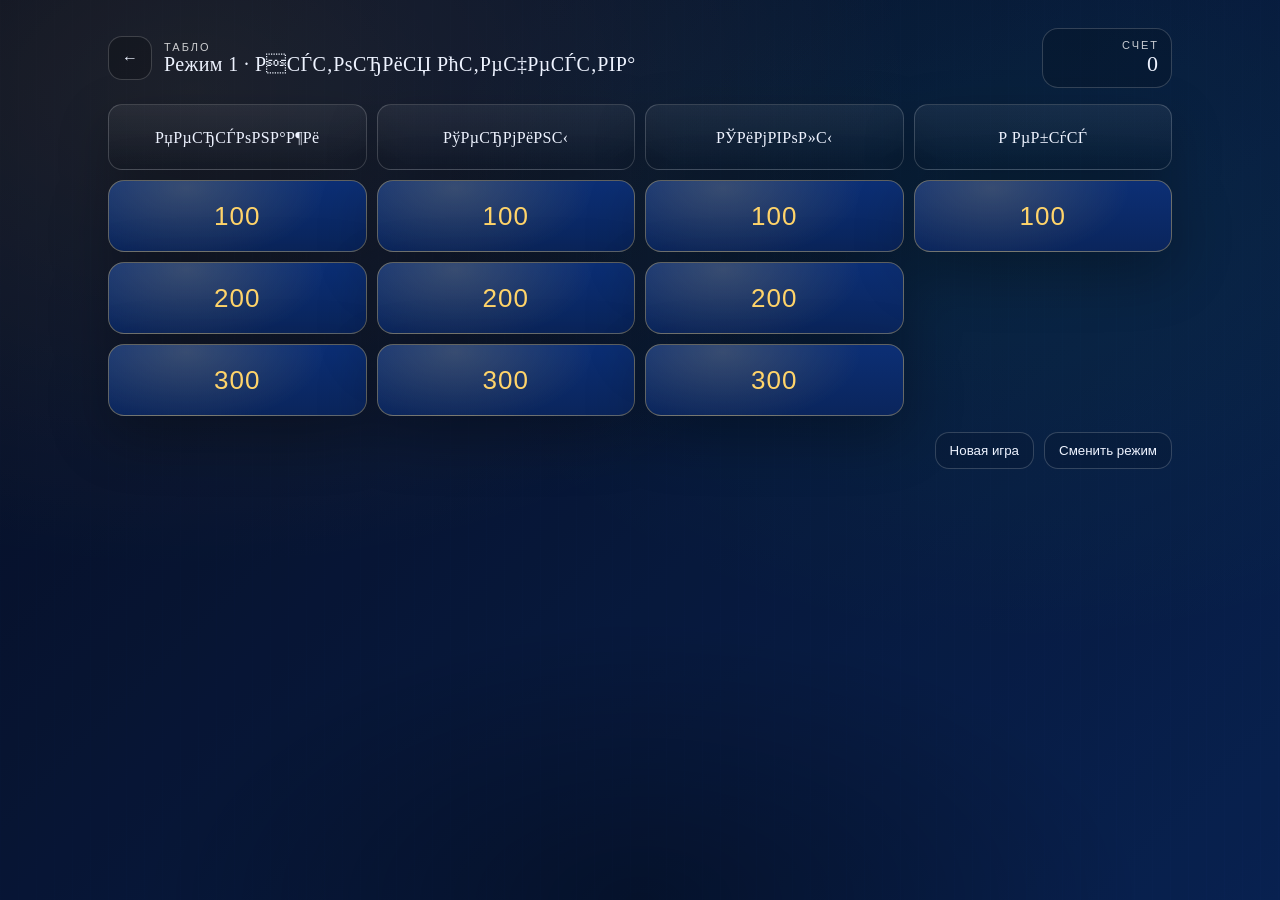
==== game.html @ f35a5c3a "Add files via upload" ====
<!doctype html>
<html lang="ru">
  <head>
    <meta charset="utf-8" />
    <meta name="viewport" content="width=device-width, initial-scale=1" />
    <title>Зарница | Табло</title>
    <link rel="stylesheet" href="./styles.css" />
  </head>
  <body>
    <div class="bg"></div>
    <main class="shell">
      <header class="topbar">
        <a class="topbar__back" href="./index.html" aria-label="На главную">←</a>
        <div class="topbar__title">
          <div class="topbar__label">Табло</div>
          <div class="topbar__mode" id="modeTitle">Загрузка…</div>
        </div>
        <div class="topbar__score">
          <div class="score__label">Счет</div>
          <div class="score__value" id="scoreValue">0</div>
        </div>
      </header>

      <section class="boardWrap" aria-label="Игровое табло">
        <div class="board" id="board"></div>
      </section>

      <section class="controls">
        <button class="btn btn--ghost" id="resetBtn" type="button">Новая игра</button>
        <button class="btn btn--ghost" id="homeBtn" type="button">Сменить режим</button>
      </section>
    </main>

    <dialog class="modal" id="qModal">
      <form method="dialog" class="modal__surface" id="modalSurface">
        <div class="modal__head">
          <div class="modal__meta">
            <div class="modal__cat" id="modalCat"></div>
            <div class="modal__value" id="modalValue"></div>
          </div>
          <button class="iconBtn" value="cancel" aria-label="Закрыть" type="submit">✕</button>
        </div>

        <div class="modal__body">
          <div class="qText" id="modalQ"></div>
          <div class="options" id="modalOptions"></div>

          <div class="answerWrap" id="answerWrap" hidden>
            <div class="answerLabel">Ответ</div>
            <div class="answerText" id="modalA"></div>
          </div>
        </div>

        <div class="modal__foot">
          <div class="modal__left">
            <button class="btn btn--gold" id="revealBtn" type="button">Показать ответ</button>
          </div>
          <div class="modal__right">
            <button class="btn" id="minusBtn" type="button">-</button>
            <button class="btn" id="plusBtn" type="button">+</button>
          </div>
        </div>
      </form>
    </dialog>

    <script src="./app.js"></script>
  </body>
</html>
---- styles.css ----
:root{
  --bg1:#07102a;
  --bg2:#0a2a66;
  --ink:#eef3ff;
  --muted:#b8c7ff;
  --gold:#ffd46a;
  --shadow: rgba(0,0,0,.35);
  --tile:#0c2f75;
  --tile2:#0a255c;
  --tileBorder: rgba(255,212,106,.35);

  --font: "Rockwell", "Palatino Linotype", "Book Antiqua", Georgia, serif;
  --font2: "Franklin Gothic Medium", "Arial Narrow", Arial, sans-serif;
}

*{box-sizing:border-box}
html,body{height:100%}
body{
  margin:0;
  color:var(--ink);
  background: radial-gradient(1200px 800px at 15% 10%, rgba(255,212,106,.12), transparent 60%),
              radial-gradient(1000px 700px at 80% 25%, rgba(44,242,168,.08), transparent 60%),
              linear-gradient(135deg, var(--bg1), var(--bg2));
  font-family:var(--font);
}

.bg{
  position:fixed;
  inset:0;
  pointer-events:none;
  background:
    linear-gradient(0deg, rgba(0,0,0,.22), rgba(0,0,0,.22)),
    radial-gradient(900px 500px at 50% 100%, rgba(0,0,0,.35), transparent 55%),
    repeating-linear-gradient(90deg, rgba(255,255,255,.03) 0 1px, transparent 1px 18px);
  mix-blend-mode: overlay;
}

.shell{
  position:relative;
  max-width:1100px;
  margin:0 auto;
  padding:28px 18px 34px;
}
.shell--center{min-height:100%; display:flex; flex-direction:column; justify-content:center; gap:20px}

.hero{max-width:760px}
.hero__badge{
  display:inline-block;
  font-family:var(--font2);
  letter-spacing:.18em;
  text-transform:uppercase;
  font-size:12px;
  color:rgba(255,255,255,.9);
  padding:6px 10px;
  border:1px solid rgba(255,255,255,.22);
  border-radius:999px;
  background:rgba(0,0,0,.18);
  box-shadow:0 12px 40px var(--shadow);
}
.hero__title{
  margin:14px 0 6px;
  font-size: clamp(44px, 7vw, 78px);
  letter-spacing:.04em;
  text-shadow: 0 18px 50px rgba(0,0,0,.5);
}
.hero__subtitle{
  margin:0;
  color:var(--muted);
  font-family:var(--font2);
  font-size:16px;
  line-height:1.45;
}

.modeGrid{
  display:grid;
  grid-template-columns:repeat(2, minmax(0,1fr));
  gap:14px;
  max-width:760px;
}
@media (max-width: 720px){
  .modeGrid{grid-template-columns:1fr}
}

.modeCard{
  text-align:left;
  border:1px solid rgba(255,255,255,.16);
  border-bottom-color: rgba(255,212,106,.45);
  border-radius:18px;
  padding:18px 16px 16px;
  background:
    radial-gradient(400px 200px at 20% 10%, rgba(255,212,106,.18), transparent 60%),
    linear-gradient(180deg, rgba(255,255,255,.06), rgba(0,0,0,.15));
  box-shadow: 0 18px 60px rgba(0,0,0,.35);
  color:var(--ink);
  cursor:pointer;
  transition: transform .12s ease, border-color .12s ease, filter .12s ease;
}
.modeCard:hover{transform: translateY(-2px); border-color: rgba(255,212,106,.7); filter: brightness(1.05)}
.modeCard:active{transform: translateY(0px)}
.modeCard__kicker{
  font-family:var(--font2);
  text-transform:uppercase;
  letter-spacing:.18em;
  font-size:12px;
  color:rgba(255,255,255,.82);
}
.modeCard__title{
  margin-top:10px;
  font-size:28px;
  letter-spacing:.03em;
}
.modeCard__hint{
  margin-top:8px;
  font-family:var(--font2);
  color:var(--muted);
  font-size:14px;
  line-height:1.35;
}

.footer{max-width:760px}
.footer__muted{color:rgba(255,255,255,.7); font-family:var(--font2); font-size:12px}

.topbar{
  display:flex;
  align-items:center;
  gap:12px;
}
.topbar__back{
  display:inline-flex;
  align-items:center;
  justify-content:center;
  width:44px;
  height:44px;
  border-radius:14px;
  border:1px solid rgba(255,255,255,.18);
  color:var(--ink);
  background:rgba(0,0,0,.2);
  text-decoration:none;
}
.topbar__title{flex:1; min-width:0}
.topbar__label{
  font-family:var(--font2);
  text-transform:uppercase;
  letter-spacing:.18em;
  font-size:11px;
  color:rgba(255,255,255,.78);
}
.topbar__mode{
  font-size:20px;
  letter-spacing:.02em;
  white-space:nowrap;
  overflow:hidden;
  text-overflow:ellipsis;
}
.topbar__score{
  text-align:right;
  padding:10px 12px;
  border-radius:16px;
  border:1px solid rgba(255,255,255,.18);
  background:rgba(0,0,0,.16);
  min-width:130px;
}
.score__label{
  font-family:var(--font2);
  text-transform:uppercase;
  letter-spacing:.18em;
  font-size:11px;
  color:rgba(255,255,255,.78);
}
.score__value{font-size:22px; letter-spacing:.04em}

.boardWrap{
  margin-top:16px;
}
.board{
  display:grid;
  grid-template-columns: repeat(var(--cols, 6), minmax(0, 1fr));
  gap:10px;
  width:100%;
}
@media (max-width: 920px){
  .boardWrap{overflow-x:auto; padding-bottom:10px}
  .board{min-width:920px; gap:8px}
}
@media (max-width: 560px){
  .boardWrap{overflow-x:auto; padding-bottom:10px}
  .board{min-width:760px; gap:7px}
}

.col{
  display:grid;
  grid-template-rows: auto;
  gap:10px;
}
.col__head{
  padding:12px 10px 10px;
  border-radius:14px;
  border:1px solid rgba(255,255,255,.18);
  background:linear-gradient(180deg, rgba(255,255,255,.06), rgba(0,0,0,.14));
  box-shadow: 0 18px 50px rgba(0,0,0,.25);
  min-height:66px;
  display:flex;
  align-items:center;
  justify-content:center;
  text-align:center;
  font-size:16px;
  letter-spacing:.02em;
}

.tile{
  position:relative;
  display:flex;
  align-items:center;
  justify-content:center;
  height:72px;
  border-radius:16px;
  border:1px solid var(--tileBorder);
  background:
    radial-gradient(230px 120px at 30% 10%, rgba(255,212,106,.18), transparent 60%),
    linear-gradient(180deg, var(--tile), var(--tile2));
  box-shadow: 0 18px 60px rgba(0,0,0,.32);
  color:var(--gold);
  font-size:26px;
  letter-spacing:.04em;
  cursor:pointer;
  transition: transform .10s ease, filter .10s ease;
}
.tile:hover{transform: translateY(-1px); filter: brightness(1.05)}
.tile:active{transform: translateY(0px)}
.tile[disabled]{
  cursor:not-allowed;
  filter:saturate(.7) brightness(.8);
  color:rgba(255,212,106,.45);
  border-color: rgba(255,255,255,.14);
}
.tile.is-used{
  color:rgba(255,255,255,.24);
  border-color: rgba(255,255,255,.12);
  background:linear-gradient(180deg, rgba(255,255,255,.05), rgba(0,0,0,.20));
}
.tile--empty{
  background:transparent;
  border-color:transparent;
  box-shadow:none;
  cursor:default;
  color:transparent;
  pointer-events:none;
}

.controls{
  margin-top:16px;
  display:flex;
  gap:10px;
  justify-content:flex-end;
  flex-wrap:wrap;
}

.btn{
  border:1px solid rgba(255,255,255,.18);
  background:rgba(0,0,0,.16);
  color:var(--ink);
  border-radius:14px;
  padding:10px 14px;
  font-family:var(--font2);
  cursor:pointer;
}
.btn:hover{filter:brightness(1.06)}
.btn--ghost{background:rgba(0,0,0,.10)}
.btn--gold{
  background:linear-gradient(180deg, rgba(255,212,106,.95), rgba(255,180,33,.92));
  color:#201400;
}

.modal::backdrop{background:rgba(0,0,0,.55)}
.modal{
  border:0;
  padding:0;
  background:transparent;
  width:min(920px, calc(100vw - 22px));
}
.modal__surface{
  border:1px solid rgba(255,255,255,.18);
  border-radius:22px;
  overflow:hidden;
  background:
    radial-gradient(800px 400px at 20% 0%, rgba(255,212,106,.18), transparent 60%),
    linear-gradient(180deg, rgba(255,255,255,.06), rgba(0,0,0,.25));
  box-shadow: 0 30px 120px rgba(0,0,0,.55);
}
.modal__head{
  display:flex;
  justify-content:space-between;
  align-items:center;
  padding:14px 14px 10px;
  gap:10px;
  border-bottom:1px solid rgba(255,255,255,.12);
}
.modal__cat{
  font-family:var(--font2);
  text-transform:uppercase;
  letter-spacing:.18em;
  font-size:11px;
  color:rgba(255,255,255,.78);
}
.modal__value{font-size:18px; letter-spacing:.03em}
.iconBtn{
  width:42px; height:42px;
  border-radius:14px;
  border:1px solid rgba(255,255,255,.18);
  background:rgba(0,0,0,.16);
  color:var(--ink);
  cursor:pointer;
  font-size:16px;
}

.modal__body{padding:16px 14px 2px}
.qText{
  font-size:20px;
  line-height:1.35;
  letter-spacing:.02em;
  color:#ffffff;
  text-shadow: 0 2px 0 rgba(0,0,0,.55);
}
.options{
  margin-top:12px;
  display:grid;
  grid-template-columns: repeat(3, minmax(0,1fr));
  gap:10px;
}
@media (max-width: 720px){
  .options{grid-template-columns:1fr}
  .opt__img{height:260px}
}
.opt{
  border:1px solid rgba(255,255,255,.16);
  border-radius:16px;
  overflow:hidden;
  background:rgba(0,0,0,.14);
}
.opt__head{
  display:flex;
  gap:10px;
  align-items:flex-start;
  padding:10px 10px 8px;
}
.opt__label{
  display:inline-flex;
  align-items:center;
  justify-content:center;
  width:28px;
  height:28px;
  border-radius:10px;
  border:1px solid rgba(255,255,255,.18);
  background:rgba(0,0,0,.18);
  font-family:var(--font2);
}
.opt__text{
  font-family:var(--font2);
  color:rgba(255,255,255,.88);
  line-height:1.35;
  font-size:14px;
}
.opt__img{
  width:100%;
  height:230px;
  object-fit:contain;
  display:block;
  padding:10px;
  background:rgba(255,255,255,.92);
}

.answerWrap{
  margin-top:12px;
  padding:12px 12px 12px;
  border-radius:16px;
  border:1px solid rgba(44,242,168,.25);
  background:rgba(0,0,0,.12);
}
.answerLabel{
  font-family:var(--font2);
  text-transform:uppercase;
  letter-spacing:.18em;
  font-size:11px;
  color:rgba(255,255,255,.78);
}
.answerText{
  margin-top:6px;
  font-size:18px;
  line-height:1.35;
  color:#ffffff;
  text-shadow: 0 2px 0 rgba(0,0,0,.55);
}

.modal__foot{
  padding:12px 14px 14px;
  display:flex;
  justify-content:space-between;
  gap:10px;
  align-items:center;
  border-top:1px solid rgba(255,255,255,.12);
}
.modal__right{display:flex; gap:10px}
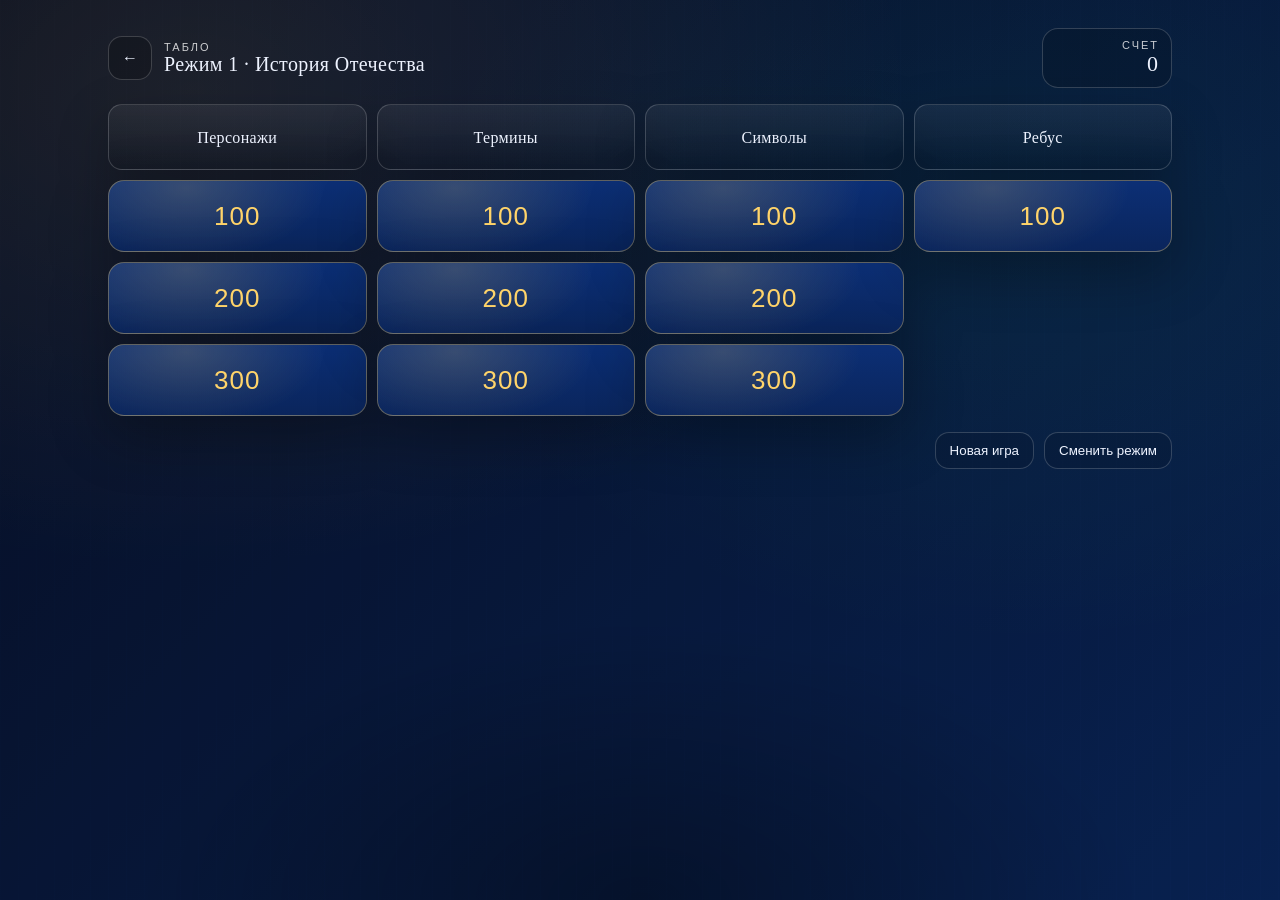
==== commit 29133205: "Add files via upload" ====
--- a/game.html
+++ b/game.html
@@ -1,4 +1,4 @@
-<!doctype html>
+﻿<!doctype html>
 <html lang="ru">
   <head>
     <meta charset="utf-8" />
@@ -66,3 +66,4 @@
     <script src="./app.js"></script>
   </body>
 </html>
+
